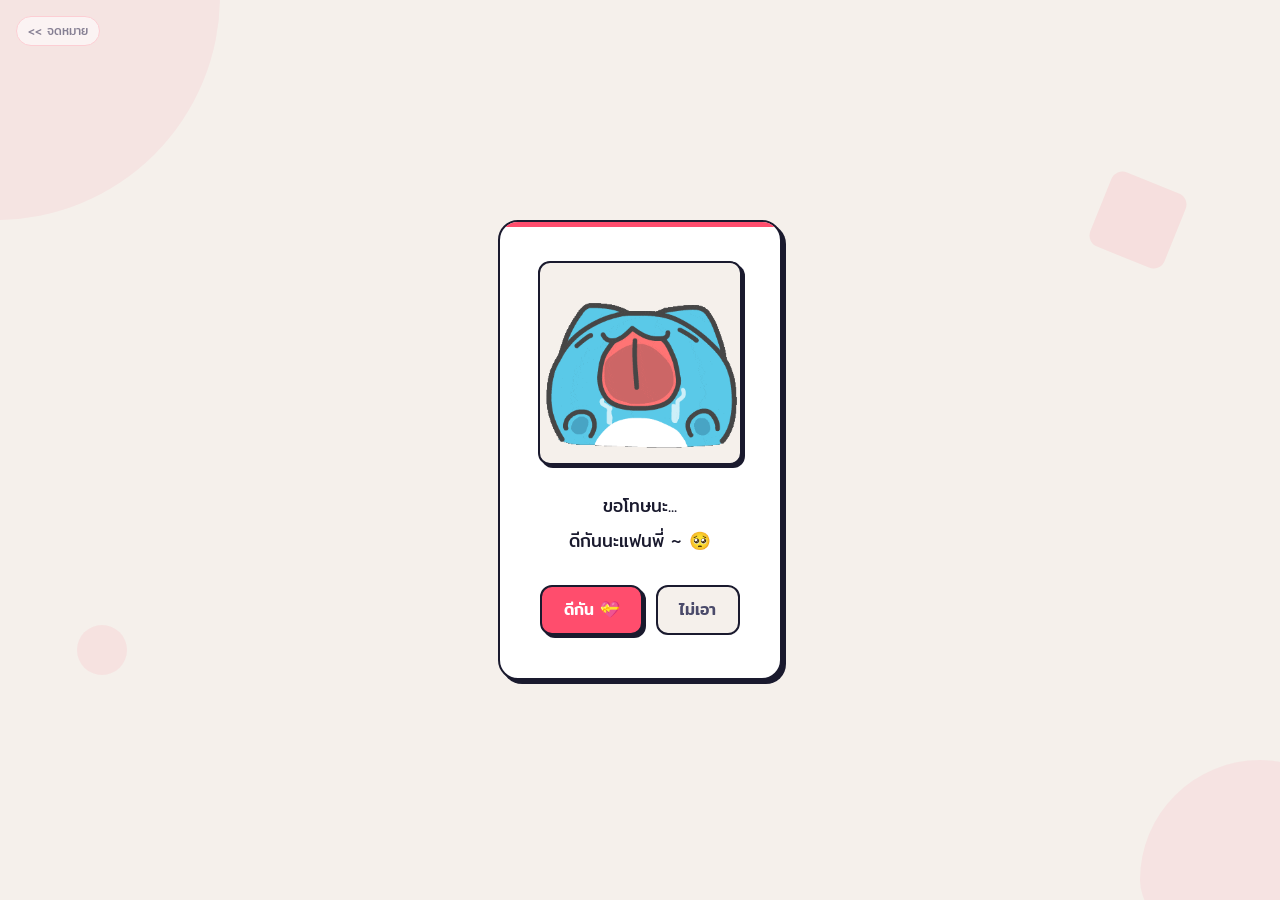
==== sec_page.html @ ea2aaa6f "first commit" ====
<!DOCTYPE html>
<html lang="th">

<head>
  <meta charset="UTF-8" />
  <meta name="viewport" content="width=device-width, initial-scale=1.0" />
  <title>ถึงแครอทแฟนพี่ ~ 🥕</title>
  <meta name="description" content="ดีกันได้มั้ยนะ 🥺" />
  <link rel="preconnect" href="https://fonts.googleapis.com" />
  <link rel="preconnect" href="https://fonts.gstatic.com" crossorigin />
  <link
    href="https://fonts.googleapis.com/css2?family=Mitr:wght@300;400;500;600&family=Sarabun:ital,wght@0,300;0,400;0,500;1,300;1,400&display=swap"
    rel="stylesheet" />
  <link rel="stylesheet" href="./style.css" />
  <style>
    .p2-scene {
      position: relative;
      z-index: 1;
      display: flex;
      align-items: center;
      justify-content: center;
      min-height: 100dvh;
      padding: 1.2rem;
    }

    .p2-card {
      overflow: hidden;
      background: var(--light);
      border: 2.5px solid var(--dark);
      border-radius: var(--radius-lg);
      padding: clamp(1.6rem, 5vw, 2.4rem) clamp(1.6rem, 6vw, 2.4rem) clamp(1.8rem, 5vw, 2.6rem);
      max-width: min(440px, calc(100vw - 2rem));
      width: 100%;
      text-align: center;
      box-shadow: 4px 4px 0 var(--dark);
      position: relative;
      animation: cardIn 0.55s cubic-bezier(0.34, 1.56, 0.64, 1) both;
    }

    @keyframes cardIn {
      from {
        opacity: 0;
        transform: translateY(28px) scale(0.94);
      }

      to {
        opacity: 1;
        transform: translateY(0) scale(1);
      }
    }

    /* top accent bar */
    .p2-card::before {
      content: '';
      position: absolute;
      top: 0;
      left: 0;
      right: 0;
      height: 5px;
      background: var(--primary);
      border-radius: var(--radius-lg) var(--radius-lg) 0 0;
    }

    /* ---- GIF display ---- */
    .p2-gif-area {
      margin-bottom: 1.2rem;
      transition: opacity 0.32s ease;
    }

    .p2-gif-frame {
      display: inline-block;
      background: var(--bg);
      border: 2px solid var(--dark);
      border-radius: var(--radius-md);
      box-shadow: 3px 3px 0 var(--dark);
      overflow: hidden;
      line-height: 0;
      transition: opacity 0.32s ease;
    }

    .p2-gif-img {
      display: block;
      width: clamp(140px, 42vw, 200px);
      height: clamp(140px, 42vw, 200px);
      object-fit: cover;
      object-position: center;
    }

    /* ---- State-based emoji animations ---- */
    .anim-sad .p2-emoji-main {
      animation: sadBob 2.4s ease-in-out infinite;
    }

    .anim-sad .p2-emoji-sub {
      animation: tearDrip 1.6s ease-in infinite;
    }

    .anim-wobble .p2-emoji-main {
      animation: wobble 0.75s ease-in-out infinite;
    }

    .anim-bounce .p2-emoji-main {
      animation: bounce 0.65s ease-in-out infinite;
    }

    .anim-shake .p2-emoji-main {
      animation: shake 0.32s ease-in-out infinite;
    }

    .anim-shake .p2-emoji-sub {
      animation: shake 0.32s ease-in-out 0.16s infinite;
    }

    .anim-pulse .p2-emoji-main {
      animation: pulse 1.1s ease-in-out infinite;
    }

    .anim-pulse .p2-emoji-sub {
      animation: pulse 1.1s ease-in-out 0.55s infinite;
    }

    .anim-celebrate .p2-emoji-main {
      animation: celebPop 0.5s cubic-bezier(0.34, 1.56, 0.64, 1) both, bounce 0.7s ease-in-out 0.5s infinite;
    }

    .anim-celebrate .p2-emoji-sub {
      animation: pulse 0.8s ease-in-out infinite;
    }

    @keyframes sadBob {

      0%,
      100% {
        transform: translateY(0) rotate(-3deg);
      }

      50% {
        transform: translateY(-7px) rotate(3deg);
      }
    }

    @keyframes tearDrip {
      0% {
        opacity: 0;
        transform: translateY(-6px) scale(0.6);
      }

      25% {
        opacity: 1;
      }

      100% {
        opacity: 0;
        transform: translateY(14px) scale(1.1);
      }
    }

    @keyframes wobble {

      0%,
      100% {
        transform: rotate(-11deg) scale(1);
      }

      50% {
        transform: rotate(11deg) scale(1.06);
      }
    }

    @keyframes bounce {

      0%,
      100% {
        transform: translateY(0);
      }

      50% {
        transform: translateY(-10px);
      }
    }

    @keyframes shake {

      0%,
      100% {
        transform: translateX(0);
      }

      25% {
        transform: translateX(-6px);
      }

      75% {
        transform: translateX(6px);
      }
    }

    @keyframes pulse {

      0%,
      100% {
        transform: scale(1);
      }

      50% {
        transform: scale(1.2);
      }
    }

    @keyframes celebPop {
      from {
        transform: scale(0.4) rotate(-20deg);
        opacity: 0.3;
      }

      to {
        transform: scale(1) rotate(0deg);
        opacity: 1;
      }
    }

    /* ---- Sentence ---- */
    .p2-sentence {
      font-family: var(--font-head);
      font-size: clamp(0.9rem, 3.8vw, 1.1rem);
      font-weight: 400;
      color: var(--dark);
      line-height: 2;
      margin-bottom: 1.6rem;
      transition: opacity 0.32s ease;
    }

    /* ---- Button area ---- */
    .p2-btn-area {
      display: flex;
      align-items: center;
      justify-content: center;
      gap: 0.8rem;
      overflow: visible;
      transition: opacity 0.4s ease;
      min-height: 52px;
    }

    .p2-btn {
      font-family: var(--font-head);
      font-size: clamp(0.88rem, 3.5vw, 1rem);
      font-weight: 500;
      border: 2px solid var(--dark);
      border-radius: var(--radius-md);
      padding: 0.65rem 1.35rem;
      cursor: pointer;
      white-space: nowrap;
      -webkit-tap-highlight-color: transparent;
      transition:
        transform 0.5s cubic-bezier(0.34, 1.56, 0.64, 1),
        opacity 0.4s ease,
        box-shadow 0.2s ease,
        font-size 0.4s ease,
        padding 0.4s ease;
    }

    /* Yes */
    .p2-btn-yes {
      background: var(--primary);
      color: var(--light);
      box-shadow: 3px 3px 0 var(--dark);
      flex-shrink: 0;
    }

    .p2-btn-yes:hover,
    .p2-btn-yes:active {
      transform: translate(-2px, -2px);
      box-shadow: 5px 5px 0 var(--dark);
    }

    /* Yes — big mode after all 4 nos */
    .p2-btn-yes--big {
      font-size: clamp(1.15rem, 5vw, 1.5rem) !important;
      padding: 1rem 2.6rem !important;
      box-shadow: 5px 5px 0 var(--dark) !important;
      animation: bigYesPulse 1.3s ease-in-out infinite;
    }

    .p2-btn-yes--big:hover,
    .p2-btn-yes--big:active {
      animation-play-state: paused;
      transform: translate(-3px, -3px) !important;
      box-shadow: 8px 8px 0 var(--dark) !important;
    }

    @keyframes bigYesPulse {

      0%,
      100% {
        transform: scale(1) translate(0, 0);
        box-shadow: 5px 5px 0 var(--dark);
      }

      50% {
        transform: scale(1.05) translate(-1px, -1px);
        box-shadow: 7px 7px 0 var(--dark);
      }
    }

    /* No */
    .p2-btn-no {
      background: var(--bg);
      color: var(--mid);
      transform-origin: center center;
    }

    .p2-btn-no:hover {
      background: #FFE4EC;
    }

    /* ---- Celebration particles ---- */
    .celeb-particles {
      position: fixed;
      inset: 0;
      pointer-events: none;
      z-index: 99;
      overflow: hidden;
    }

    .celeb-particle {
      position: absolute;
      bottom: -8%;
      left: var(--x, 50%);
      font-size: var(--size, 1.2rem);
      opacity: 0;
      animation: particleRise var(--dur, 2.2s) var(--delay, 0s) ease-out forwards;
    }

    @keyframes particleRise {
      0% {
        opacity: 0;
        bottom: -5%;
        transform: rotate(0deg) scale(0.6);
      }

      8% {
        opacity: 1;
      }

      88% {
        opacity: 0.8;
      }

      100% {
        opacity: 0;
        bottom: 112%;
        transform: rotate(var(--rot, 240deg)) scale(1.1);
      }
    }

    /* ---- Back link ---- */
    .p2-back {
      position: fixed;
      top: 1rem;
      left: 1rem;
      z-index: 10;
      font-family: var(--font-head);
      font-size: 0.75rem;
      color: var(--mid);
      text-decoration: none;
      background: rgba(255, 255, 255, 0.85);
      border: 1.5px solid var(--accent);
      padding: 0.28rem 0.7rem;
      border-radius: 50px;
      opacity: 0.65;
      transition: opacity 0.2s;
    }

    .p2-back:hover {
      opacity: 1;
    }

    .yes-extra {
      margin-top: 1rem;
      font-family: var(--font-head);
      font-size: clamp(0.78rem, 3vw, 0.92rem);
      color: var(--mid);
      line-height: 1.8;
      animation: fadeInUp 0.6s ease 0.8s both;
    }

    @keyframes fadeInUp {
      from {
        opacity: 0;
        transform: translateY(12px);
      }

      to {
        opacity: 1;
        transform: translateY(0);
      }
    }

    @media (orientation: landscape) and (max-height: 520px) {
      .p2-emoji-display {
        width: clamp(80px, 18vw, 110px);
        height: clamp(80px, 18vw, 110px);
      }

      .p2-emoji-main {
        font-size: clamp(2rem, 7vw, 2.8rem);
      }

      .p2-card {
        padding: 1rem 1.2rem 1.2rem;
        display: flex;
        align-items: center;
        gap: 1.2rem;
        text-align: left;
      }

      .p2-gif-area {
        margin-bottom: 0;
        flex-shrink: 0;
      }

      .p2-card::before {
        right: auto;
        bottom: 0;
        top: 0;
        width: 5px;
        height: auto;
        border-radius: var(--radius-lg) 0 0 var(--radius-lg);
      }
    }
  </style>
</head>

<body>

  <div class="bg-shapes" aria-hidden="true">
    <div class="shape shape-1"></div>
    <div class="shape shape-2"></div>
    <div class="shape shape-3"></div>
    <div class="shape shape-4"></div>
  </div>

  <div class="particles" id="particles" aria-hidden="true"></div>

  <div id="celebParticles" class="celeb-particles"></div>

  <a href="index.html" class="p2-back" aria-label="กลับไปอ่านจดหมาย">
    << จดหมาย</a>

      <main class="p2-scene">
        <div class="p2-card" id="p2Card">

          <!-- GIF display -->
          <div class="p2-gif-area" id="gifArea">
            <div class="p2-gif-frame" id="gifFrame">
              <img class="p2-gif-img" id="gifImg" src="./gif/Cat Lick Sticker by Capoo.gif" alt="Capoo sad" />
            </div>
          </div>

          <!-- Sentence -->
          <p class="p2-sentence" id="sentence">
            ขอโทษนะ...<br>ดีกันนะแฟนพี่ ~ 🥺
          </p>

          <!-- Buttons -->
          <div class="p2-btn-area" id="btnArea">
            <button class="p2-btn p2-btn-yes" id="btnYes" onclick="onYes()">
              ดีกัน 💝
            </button>
            <button class="p2-btn p2-btn-no" id="btnNo" onclick="onNo()">
              ไม่เอา
            </button>
          </div>

          <!-- Yes extra message (injected by JS) -->
          <div id="yesExtra"></div>

        </div>
      </main>

      <script>
        /* ---- Ambient particles ---- */
        const AMB = ['🌸', '💕', '🌷', '💗', '🥕', '🥕', '🥕', '🥕', '🥕'];
        (function () {
          const c = document.getElementById('particles');
          if (!c) return;
          for (let i = 0; i < 14; i++) {
            const el = document.createElement('span');
            el.className = 'particle';
            el.textContent = AMB[Math.floor(Math.random() * AMB.length)];
            el.style.setProperty('--x', (Math.random() * 100) + 'vw');
            el.style.setProperty('--dur', (6 + Math.random() * 7) + 's');
            el.style.setProperty('--delay', (Math.random() * 9) + 's');
            el.style.fontSize = (0.65 + Math.random() * 0.7) + 'rem';
            c.appendChild(el);
          }
        })();

        const STATES = [
          null,
          {
            gif: './gif/Shocked Loading Sticker by Capoo.gif',
            text: 'ยังไม่ยอมดีกันเลยเหรอ...<br>พี่จะร้องไห้แล้วนะะ 😭'
          },
          {
            gif: './gif/Blush Sticker by Capoo.gif',
            text: 'ขอร้องได้ไหมม...<br>ดีกันเถอะนะะ ได้โปรดด'
          },
          {
            gif: './gif/Bugcat Cry Sad GIF by Capoo.gif',
            text: 'แฟนพี่โหดจังเลยย<br>พี่ร้องไห้อยู่นะะ 😭'
          },
          {
            gif: './gif/Sad Cat Sticker by Capoo.gif',
            text: 'ขอร้องล่ะนะะแครอทของพี่ ~<br> ฮืออ 😭'
          },
        ];

        const YES_STATE = {
          gif: './gif/Bugcat Love Sticker by Capoo.gif',
          text: 'ดีกันแล้วววว!!! 🎉<br>รักหนูมากเลยนะ 💗🥕'
        };


        const NO_SHRINK = [
          { scale: 0.75, tx: 24, ty: -14 },
          { scale: 0.50, tx: -34, ty: 22 },
          { scale: 0.27, tx: 40, ty: -26 },
        ];

        let noCount = 0;

        /* ---- Content transition ---- */
        function setContent(stateObj) {
          const frame = document.getElementById('gifFrame');
          const sentence = document.getElementById('sentence');

          frame.style.opacity = '0';
          sentence.style.opacity = '0';

          setTimeout(() => {
            document.getElementById('gifImg').src = stateObj.gif;
            sentence.innerHTML = stateObj.text;
            frame.style.opacity = '1';
            sentence.style.opacity = '1';
          }, 330);
        }

        function onNo() {
          if (noCount >= 4) return;
          noCount++;

          setContent(STATES[noCount]);

          const btn = document.getElementById('btnNo');

          if (noCount >= 4) {
            btn.style.transform = 'scale(0)';
            btn.style.opacity = '0';
            btn.style.pointerEvents = 'none';

            setTimeout(() => {
              btn.style.display = 'none';
              document.getElementById('btnYes').classList.add('p2-btn-yes--big');
            }, 500);

          } else {
            const s = NO_SHRINK[noCount - 1];
            btn.style.transform = `translate(${s.tx}px, ${s.ty}px) scale(${s.scale})`;
          }
        }

        function onYes() {
          const btnArea = document.getElementById('btnArea');

          setContent(YES_STATE);

          btnArea.style.transition = 'opacity 0.4s ease';
          btnArea.style.opacity = '0';

          setTimeout(() => {
            btnArea.style.display = 'none';

            const extra = document.getElementById('yesExtra');
            extra.className = 'yes-extra';
            extra.innerHTML = 'ขอบคุณนะที่ยอมดีกันน ~';

            launchParticles();
          }, 420);
        }

        function launchParticles() {
          const container = document.getElementById('celebParticles');
          const symbols = ['💗', '🥕', '💕', '💗', '🥕', '💗', '🌸', '🥕', '💗'];
          const count = 24;

          for (let i = 0; i < count; i++) {
            const el = document.createElement('span');
            el.className = 'celeb-particle';
            el.textContent = symbols[Math.floor(Math.random() * symbols.length)];

            el.style.setProperty('--x', (Math.random() * 92) + 'vw');
            el.style.setProperty('--dur', (1.2 + Math.random() * 1.4) + 's');
            el.style.setProperty('--delay', (Math.random() * 0.8) + 's');
            el.style.setProperty('--size', (1 + Math.random() * 1.2) + 'rem');
            el.style.setProperty('--rot', ((Math.random() - 0.5) * 360) + 'deg');

            container.appendChild(el);
          }
        }
      </script>

</body>

</html>
---- style.css ----
/* =============================================
   FLAT MODERN — Romantic Edition
   ============================================= */
@import url('https://fonts.googleapis.com/css2?family=Mitr:wght@300;400;500;600&family=Sarabun:ital,wght@0,300;0,400;0,500;1,300;1,400&display=swap');

*,
*::before,
*::after {
  box-sizing: border-box;
  margin: 0;
  padding: 0;
}

:root {
  --bg: #F5F0EB;
  --primary: #FF4D6D;
  --secondary: #FF8FA3;
  --accent: #FFC2CC;
  --dark: #1A1A2E;
  --mid: #4A4A6A;
  --light: #FFFFFF;
  --paper: #FEFEFE;
  --tag: #FFE5EA;

  --font-head: 'Mitr', sans-serif;
  --font-body: 'Sarabun', sans-serif;

  --radius-sm: 6px;
  --radius-md: 12px;
  --radius-lg: 20px;
}

html,
body {
  height: 100%;
  width: 100%;
  overflow: hidden;
}

body {
  font-family: var(--font-body);
  background-color: var(--bg);
  display: flex;
  align-items: center;
  justify-content: center;
  min-height: 100dvh;
  position: relative;
}

/* =============================================
   BACKGROUND — flat geometric shapes
   ============================================= */
.bg-shapes {
  position: fixed;
  inset: 0;
  pointer-events: none;
  z-index: 0;
  overflow: hidden;
}

.shape {
  position: absolute;
  border-radius: 50%;
  background: var(--accent);
  opacity: 0.18;
}

.shape-1 {
  width: 320px;
  height: 320px;
  top: -100px;
  left: -100px;
  background: var(--primary);
  opacity: 0.07;
  border-radius: 30% 70% 70% 30% / 30% 30% 70% 70%;
  animation: morphBlob 12s ease-in-out infinite;
}

.shape-2 {
  width: 200px;
  height: 200px;
  bottom: -60px;
  right: -60px;
  background: var(--secondary);
  opacity: 0.12;
  border-radius: 60% 40% 30% 70% / 60% 30% 70% 40%;
  animation: morphBlob 9s ease-in-out infinite reverse;
}

.shape-3 {
  width: 80px;
  height: 80px;
  top: 20%;
  right: 8%;
  background: var(--primary);
  opacity: 0.1;
  border-radius: var(--radius-md);
  transform: rotate(22deg);
  animation: spin 20s linear infinite;
}

.shape-4 {
  width: 50px;
  height: 50px;
  bottom: 25%;
  left: 6%;
  background: var(--secondary);
  opacity: 0.14;
  border-radius: 50%;
  animation: floatDot 6s ease-in-out infinite;
}

@keyframes morphBlob {

  0%,
  100% {
    border-radius: 30% 70% 70% 30% / 30% 30% 70% 70%;
  }

  50% {
    border-radius: 60% 40% 30% 70% / 60% 30% 70% 40%;
  }
}

@keyframes spin {
  to {
    transform: rotate(382deg);
  }
}

@keyframes floatDot {

  0%,
  100% {
    transform: translateY(0);
  }

  50% {
    transform: translateY(-14px);
  }
}

/* =============================================
   PARTICLES
   ============================================= */
.particles {
  position: fixed;
  inset: 0;
  pointer-events: none;
  z-index: 0;
  overflow: hidden;
}

.particle {
  position: absolute;
  font-size: 1rem;
  opacity: 0;
  animation: floatUp var(--dur, 7s) var(--delay, 0s) ease-in infinite;
  left: var(--x, 50%);
}

@keyframes floatUp {
  0% {
    opacity: 0;
    transform: translateY(105vh) scale(0.7);
  }

  8% {
    opacity: 0.55;
  }

  92% {
    opacity: 0.3;
  }

  100% {
    opacity: 0;
    transform: translateY(-8vh) scale(1);
  }
}

/* =============================================
   SCENE
   ============================================= */
.scene {
  position: relative;
  z-index: 1;
  display: flex;
  flex-direction: column;
  align-items: center;
  justify-content: center;
  width: 100%;
  height: 100dvh;
  padding: 1.5rem;
  gap: 0;
}

/* =============================================
   HINT CHIP
   ============================================= */
.hint-text {
  font-family: var(--font-head);
  font-size: clamp(0.72rem, 3vw, 0.88rem);
  font-weight: 400;
  color: var(--mid);
  background: var(--light);
  border: 1.5px solid var(--accent);
  border-radius: 50px;
  padding: 0.35rem 1rem;
  margin-bottom: 1.8rem;
  letter-spacing: 0.04em;
  animation: chipPulse 2.6s ease-in-out infinite;
  display: inline-flex;
  align-items: center;
  gap: 0.4rem;
  transition: opacity 0.4s;
}

@keyframes chipPulse {

  0%,
  100% {
    border-color: var(--accent);
  }

  50% {
    border-color: var(--primary);
    color: var(--primary);
  }
}

.envelope-wrapper {
  cursor: pointer;
  animation: bobFlat 3.5s ease-in-out infinite;
  -webkit-tap-highlight-color: transparent;
  transition: transform 0.3s ease;
}

.envelope-wrapper:hover,
.envelope-wrapper:active {
  animation-play-state: paused;
  transform: scale(1.04);
}

@keyframes bobFlat {

  0%,
  100% {
    transform: translateY(0px);
  }

  50% {
    transform: translateY(-10px);
  }
}


.envelope {
  position: relative;
  width: clamp(270px, 80vw, 380px);
  aspect-ratio: 1.7 / 1;
  border: 2.5px solid var(--dark);
  border-radius: 6px;
  overflow: hidden;
}


.env-flap {
  position: absolute;
  inset: 0;
  clip-path: polygon(0 0, 100% 0, 50% 50%);
  background: #FFBDCC;
  z-index: 1;
}

.env-side {
  position: absolute;
  inset: 0;
  background: #FFE4EC;
  z-index: 1;
}

.env-side--left {
  clip-path: polygon(0 0, 0 100%, 50% 50%);
}

.env-side--right {
  clip-path: polygon(100% 0, 100% 100%, 50% 50%);
}

.env-bottom {
  position: absolute;
  inset: 0;
  /* bottom panel: slightly lighter (main letter body face) */
  clip-path: polygon(0 100%, 100% 100%, 50% 50%);
  background: #FFF6F9;
  z-index: 1;
}

/* ---- SVG fold-line overlay ---- */
.env-fold-lines {
  position: absolute;
  inset: 0;
  width: 100%;
  height: 100%;
  z-index: 3;
  pointer-events: none;
}

/* ---- Postage stamp (top-right) ---- */
.env-stamp {
  position: absolute;
  top: 8%;
  right: 8%;
  z-index: 5;
  width: clamp(32px, 9vw, 46px);
  height: clamp(32px, 9vw, 46px);
  background: var(--light);
  border: 2px solid var(--dark);
  border-radius: 3px;
  display: flex;
  flex-direction: column;
  align-items: center;
  justify-content: center;
  gap: 1px;
  box-shadow: 2px 2px 0 var(--dark);
  /* serrated stamp edge using repeating gradient */
  outline: 3px dashed rgba(26, 26, 46, 0.18);
  outline-offset: -5px;
}

.env-stamp-icon {
  font-size: clamp(0.75rem, 2.8vw, 1rem);
  line-height: 1;
}

.env-stamp-val {
  font-family: var(--font-head);
  font-size: clamp(0.34rem, 1.1vw, 0.44rem);
  font-weight: 600;
  color: var(--primary);
  letter-spacing: 0.08em;
  text-transform: uppercase;
}

/* ---- Wax seal at fold center ---- */
.env-seal {
  position: absolute;
  top: 50%;
  left: 50%;
  transform: translate(-50%, -50%);
  z-index: 6;
  width: clamp(36px, 10vw, 52px);
  height: clamp(36px, 10vw, 52px);
  background: var(--primary);
  border: 2.5px solid var(--dark);
  border-radius: 50%;
  display: flex;
  align-items: center;
  justify-content: center;
  color: var(--light);
  font-size: clamp(1rem, 3.5vw, 1.4rem);
  box-shadow: 2px 2px 0 var(--dark);
  animation: sealPulse 2.8s ease-in-out infinite;
}

@keyframes sealPulse {

  0%,
  100% {
    transform: translate(-50%, -50%) scale(1);
  }

  50% {
    transform: translate(-50%, -50%) scale(1.1);
  }
}

/* ---- Address block (bottom half) ---- */
.env-address {
  position: absolute;
  bottom: 10%;
  left: 50%;
  transform: translateX(-50%);
  z-index: 5;
  text-align: center;
  width: 68%;
  pointer-events: none;
}

.env-addr-from {
  font-family: var(--font-head);
  font-size: clamp(0.56rem, 2vw, 0.7rem);
  color: rgba(26, 26, 46, 0.45);
  font-weight: 400;
  margin-bottom: 3%;
  white-space: nowrap;
}

.env-addr-to {
  font-family: var(--font-head);
  font-size: clamp(0.72rem, 2.8vw, 0.92rem);
  font-weight: 600;
  color: var(--dark);
  white-space: nowrap;
}

.env-addr-lines {
  margin-top: 6%;
  display: flex;
  flex-direction: column;
  gap: 5px;
}

.env-addr-lines span {
  display: block;
  height: 1.5px;
  background: rgba(26, 26, 46, 0.2);
  border-radius: 2px;
  width: 100%;
}

.env-addr-lines span:last-child {
  width: 65%;
  margin: 0 auto;
}

.letter-container {
  position: fixed;
  inset: 0;
  z-index: 10;
  display: flex;
  align-items: center;
  justify-content: center;
  padding: 1.2rem;
  background: rgba(245, 240, 235, 0.82);
  backdrop-filter: blur(4px);
  -webkit-backdrop-filter: blur(4px);
  opacity: 0;
  pointer-events: none;
  transition: opacity 0.45s ease;
}

.letter-container.visible {
  opacity: 1;
  pointer-events: all;
}

.letter-paper {
  background: var(--light);
  border-radius: var(--radius-md);
  border: 2px solid var(--dark);
  /* no padding-top — header is sticky and owns that space */
  padding: 0 clamp(1.2rem, 5vw, 2rem) clamp(1.4rem, 5vw, 2.2rem);
  max-width: 400px;
  width: 100%;
  max-height: 88dvh;
  overflow-y: auto;
  overflow-x: hidden;
  position: relative;

  transform: translateY(32px);
  opacity: 0;
  transition:
    transform 0.5s cubic-bezier(0.34, 1.56, 0.64, 1),
    opacity 0.4s ease;
}

.letter-container.visible .letter-paper {
  transform: translateY(0);
  opacity: 1;
  transition-delay: 0.08s;
}

/* Scrollbar */
.letter-paper::-webkit-scrollbar {
  width: 3px;
}

.letter-paper::-webkit-scrollbar-track {
  background: transparent;
}

.letter-paper::-webkit-scrollbar-thumb {
  background: var(--accent);
  border-radius: 4px;
}

/* Top color bar */
.letter-paper::before {
  content: '';
  position: absolute;
  top: 0;
  left: 0;
  right: 0;
  height: 5px;
  background: var(--primary);
  border-radius: var(--radius-lg) var(--radius-lg) 0 0;
}


.letter-header {
  position: sticky;
  top: 0;
  z-index: 5;
  width: calc(100% + clamp(1.2rem, 5vw, 2rem) * 2);
  margin-left: calc(-1 * clamp(1.2rem, 5vw, 2rem));
  display: flex;
  align-items: center;
  gap: 0.6rem;
  background: var(--light);

  padding: calc(5px + clamp(1.1rem, 4vw, 1.6rem)) clamp(1.2rem, 5vw, 2rem) 0.9rem;
  border-bottom: 1.5px solid var(--bg);

  box-shadow: 0 2px 0 var(--bg);
}

.letter-icon {
  width: clamp(36px, 9vw, 44px);
  height: clamp(36px, 9vw, 44px);
  border-radius: var(--radius-sm);
  background: var(--primary);
  display: flex;
  align-items: center;
  justify-content: center;
  font-size: clamp(1rem, 4vw, 1.3rem);
  flex-shrink: 0;
  border: 1.5px solid var(--dark);
  color: #fff;
}

.letter-title {
  font-family: var(--font-head);
  font-size: clamp(1.1rem, 4.5vw, 1.35rem);
  font-weight: 600;
  color: var(--dark);
  line-height: 1.2;
}

.letter-subtitle {
  font-family: var(--font-body);
  font-size: clamp(0.68rem, 2.5vw, 0.78rem);
  color: var(--mid);
  margin-top: 0.1rem;
}

/* Divider */
.letter-divider-line {
  height: 1.5px;
  background: var(--bg);
  border-radius: 2px;
  margin: 1.1rem 0;
}


.letter-body {
  font-family: var(--font-body);
  font-size: clamp(0.88rem, 3.4vw, 1rem);
  line-height: 2;
  color: var(--mid);
  padding-block: 1rem;
}

.letter-body p {
  margin-bottom: 0.9rem;
}

.letter-greeting {
  font-family: var(--font-head);
  font-size: clamp(0.82rem, 3vw, 0.92rem);
  font-weight: 500;
  color: var(--dark);
  margin-bottom: 1rem !important;
}

.letter-body em {
  font-style: normal;
  color: var(--primary);
  font-weight: 600;
  background: var(--tag);
  padding: 0.05em 0.3em;
  border-radius: 4px;
}

/* Callout block */
.letter-callout {
  background: var(--bg);
  border-left: 3px solid var(--primary);
  border-radius: 0 var(--radius-sm) var(--radius-sm) 0;
  padding: 0.7rem 0.9rem;
  margin: 0.5rem 0 1rem;
}

.letter-callout p {
  margin-bottom: 0 !important;
  font-size: clamp(0.82rem, 3vw, 0.92rem);
  color: var(--mid);
  font-style: italic;
}

/* Emoji row */
.letter-emoji-row {
  display: flex;
  justify-content: center;
  gap: 0.6rem;
  font-size: clamp(1rem, 4vw, 1.3rem);
  margin: 0.6rem 0 1rem;
  letter-spacing: 0.2em;
}

/* Sign */
.letter-sign {
  font-family: var(--font-head);
  font-size: clamp(0.82rem, 3vw, 0.92rem);
  color: var(--dark);
  text-align: right;
  margin-top: 1.2rem !important;
  line-height: 1.9;
}

.letter-sign strong {
  color: var(--primary);
}

/* Tag pill */
.letter-tag {
  display: inline-block;
  background: var(--tag);
  color: var(--primary);
  border: 1.5px solid var(--accent);
  border-radius: 50px;
  font-family: var(--font-head);
  font-size: clamp(0.65rem, 2.2vw, 0.75rem);
  font-weight: 500;
  padding: 0.18rem 0.65rem;
  margin-bottom: 0.5rem;
}

/* =============================================
   NEXT BUTTON
   ============================================= */
.next-btn {
  display: flex;
  align-items: center;
  justify-content: center;
  gap: 0.5rem;
  margin: 1.6rem auto 0;
  width: 100%;
  padding: 0.8rem 1.5rem;
  background: var(--primary);
  color: var(--light);
  border: 2px solid var(--dark);
  border-radius: var(--radius-md);
  font-family: var(--font-head);
  font-size: clamp(0.88rem, 3.5vw, 1rem);
  font-weight: 500;
  letter-spacing: 0.04em;
  cursor: pointer;
  transition: transform 0.2s ease, box-shadow 0.2s ease;
  -webkit-tap-highlight-color: transparent;
  /* Flat "lifted" shadow */
  box-shadow: 3px 3px 0px var(--dark);
  position: relative;
}

.next-btn:hover,
.next-btn:active {
  transform: translate(-2px, -2px);
  box-shadow: 5px 5px 0px var(--dark);
}

.next-btn:active {
  transform: translate(1px, 1px);
  box-shadow: 1px 1px 0px var(--dark);
}

/* =============================================
   RESPONSIVE — LANDSCAPE
   ============================================= */
@media (orientation: landscape) and (max-height: 520px) {
  .envelope {
    width: clamp(180px, 38vw, 260px);
  }

  .hint-text {
    font-size: 0.7rem;
    margin-bottom: 0.9rem;
  }

  .letter-paper {
    padding: 1rem 1.1rem;
    max-height: 90dvh;
  }

  .letter-body {
    font-size: 0.82rem;
    line-height: 1.75;
  }
}
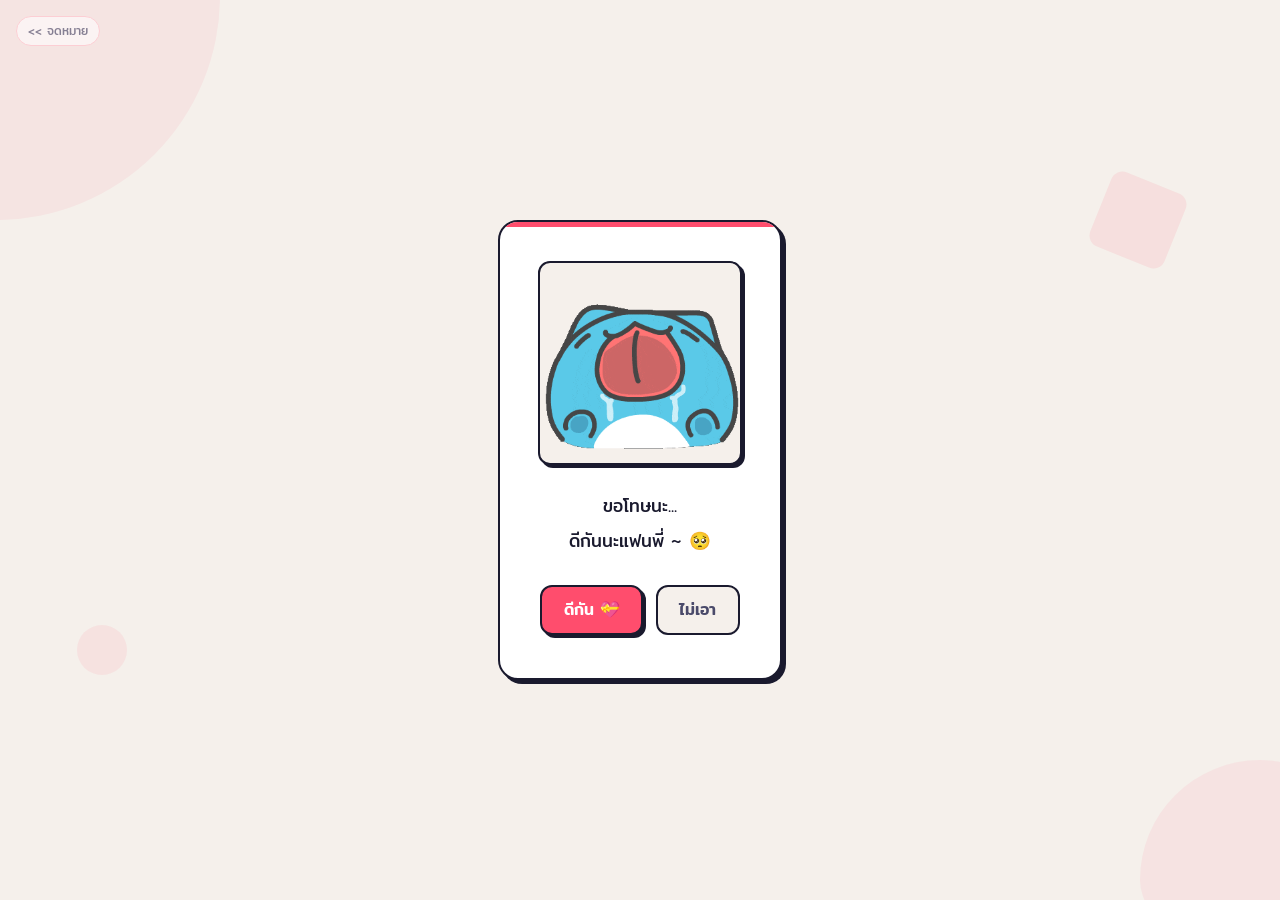
==== commit a5d3f049: "Update sec_page.html" ====
--- a/sec_page.html
+++ b/sec_page.html
@@ -5,7 +5,7 @@
   <meta charset="UTF-8" />
   <meta name="viewport" content="width=device-width, initial-scale=1.0" />
   <title>ถึงแครอทแฟนพี่ ~ 🥕</title>
-  <meta name="description" content="ดีกันได้มั้ยนะ 🥺" />
+  <meta name="description" content="มาง้อแฟนนนน" />
   <link rel="preconnect" href="https://fonts.googleapis.com" />
   <link rel="preconnect" href="https://fonts.gstatic.com" crossorigin />
   <link
@@ -612,4 +612,4 @@
 
 </body>
 
-</html>+</html>
